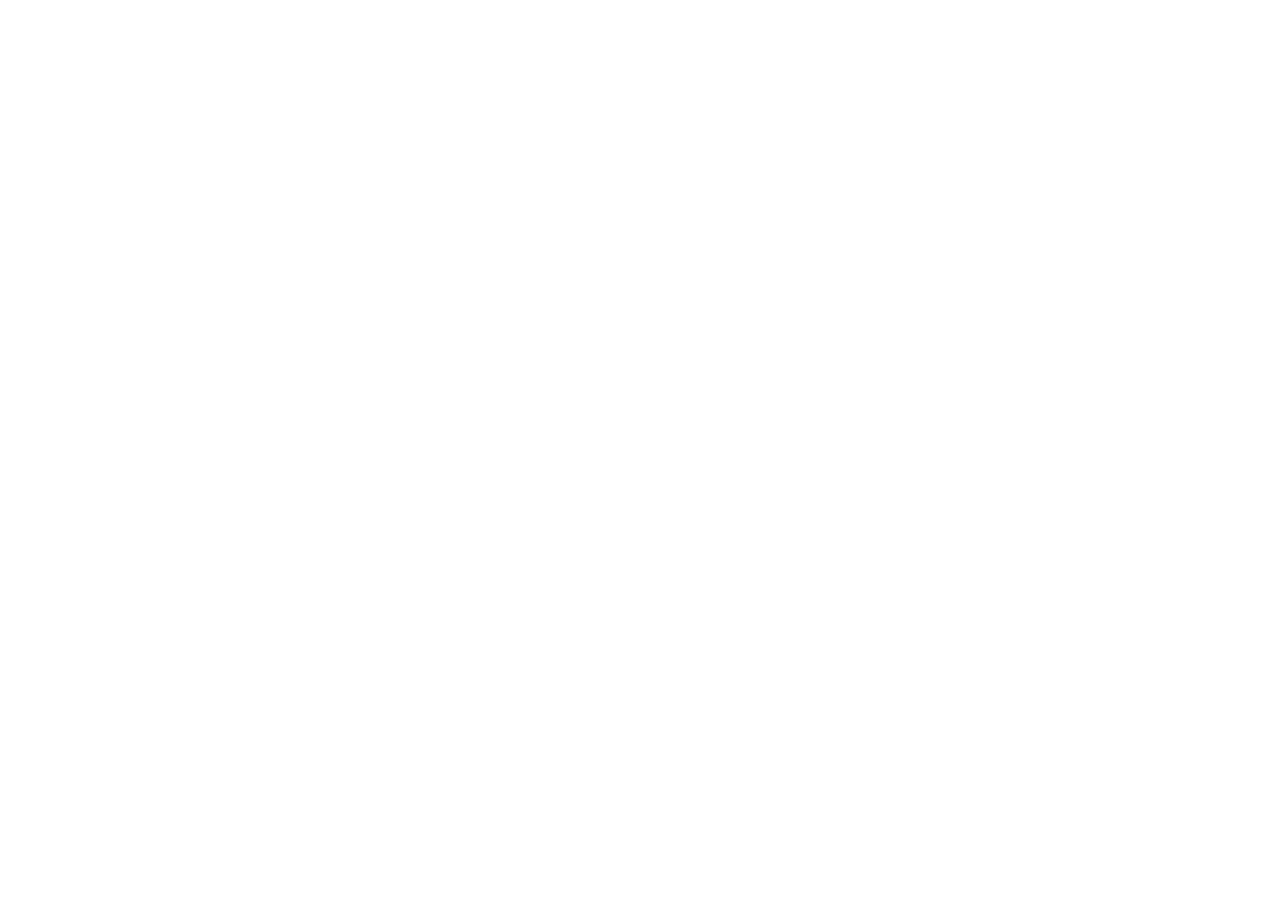
==== index.html @ 8bd4254a "first commit" ====
<!DOCTYPE html>
    <html lang="en">
    <head>
        <meta charset="UTF-8">
        <meta http-equiv="X-UA-Compatible" content="IE=edge">
        <meta name="viewport" content="width=device-width, initial-scale=1.0">
        
        <title>htmlcss-shoes</title>
    </head>

    <body>
        
    </body>
</html>
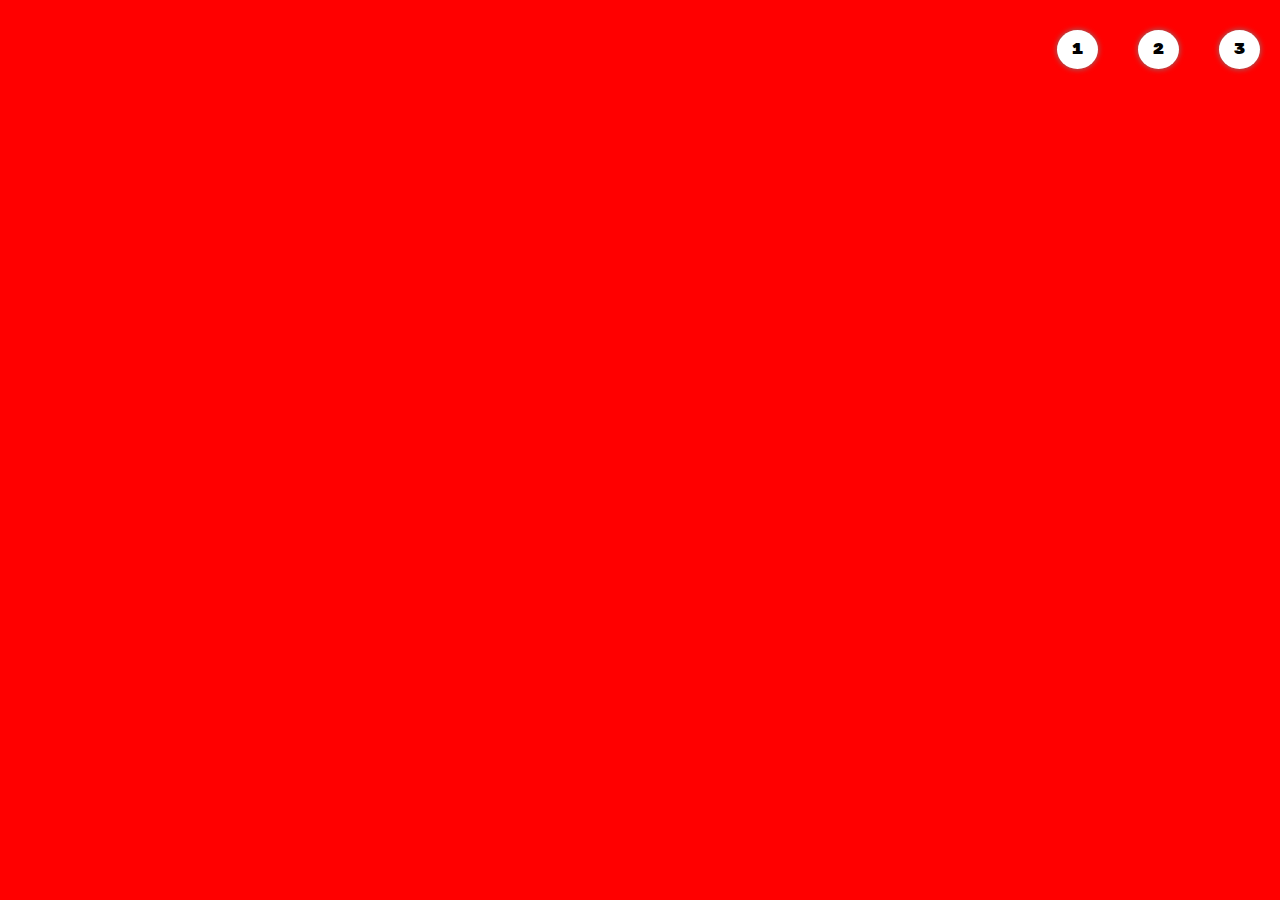
==== commit e8b8de96: "[FEAT] struttura header ed inserimento font" ====
--- a/index.html
+++ b/index.html
@@ -4,11 +4,39 @@
         <meta charset="UTF-8">
         <meta http-equiv="X-UA-Compatible" content="IE=edge">
         <meta name="viewport" content="width=device-width, initial-scale=1.0">
+
+        <!-- FONT RUBIK MONO ONE -->
+        <link rel="preconnect" href="https://fonts.googleapis.com">
+        <link rel="preconnect" href="https://fonts.gstatic.com" crossorigin>
+        <link href="https://fonts.googleapis.com/css2?family=Rubik+Mono+One&display=swap" rel="stylesheet">
+
+        <!-- COLLEGAMENTO A STYLE.CSS -->
+        <link rel="stylesheet" href="./css/style.css">
         
         <title>htmlcss-shoes</title>
     </head>
 
     <body>
-        
+        <!-- MAIN -->
+        <main>
+            <!-- PRIMO MAIN CONTAINER -->
+            <div class="main-container red">
+                <!-- HEADER -->
+                <header>
+                    <div class="container">
+                        <div class="row">
+                            <div class="header-col">
+                                <a href="#">1</a>
+                                <a href="#">2</a>
+                                <a href="#">3</a>
+                            </div>
+                        </div>
+                    </div>
+                </header>
+                <!-- FINE HEADER -->
+            </div>
+            <!-- FINE PRIMO MAIN CONTAINER -->
+        </main>
+        <!-- FINE MAIN -->
     </body>
 </html>--- a/css/style.css
+++ b/css/style.css
@@ -0,0 +1,55 @@
+*{
+    margin: 0;
+    padding: 0;
+    box-sizing: border-box;
+}
+
+body{
+    font-family: 'Rubik Mono One', sans-serif;
+}
+
+/* HEADER */
+    .header-col{
+        width: 100%;
+
+        display: flex;
+        flex-flow: row wrap;
+        justify-content: flex-end;
+        align-items: center;
+        margin-top: 30px;
+    }
+
+    .header-col > a{
+        color: black;
+        background-color: #fff;
+        text-decoration: none;
+
+        font-size: 15px;
+
+        padding: 10px 14px;
+        margin-left: 20px;
+        margin-right: 20px;
+
+        border-radius: 50%;
+        box-shadow: 0px 0px 5px 1px rgba(128, 128, 128, 0.73);
+    }
+/* FINE HEADER */
+
+/* MAIN */
+    .main-container{
+        width: 100%;
+        height: 100vh;
+    }
+
+    .red{
+        background-color: #FF0000;
+    }
+/* FINE MAIN */
+
+/* UTILITIES */
+    .row{
+        width: 100%;
+        display: flex;
+        flex-flow: row wrap;
+    }
+/* FINE UTILITIES */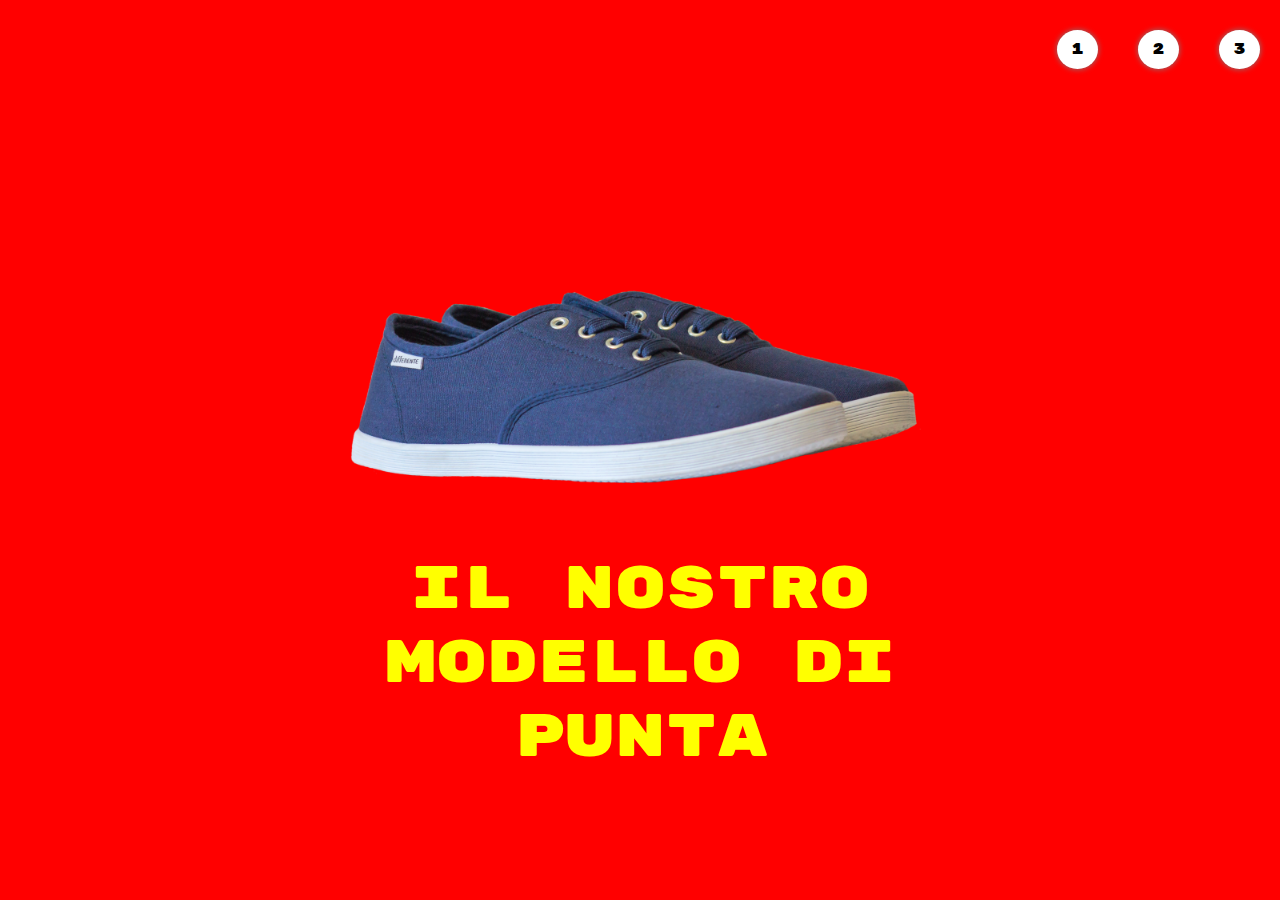
==== commit a1d63798: "[FEAT] contenuti main container 1" ====
--- a/index.html
+++ b/index.html
@@ -34,6 +34,10 @@
                     </div>
                 </header>
                 <!-- FINE HEADER -->
+                <div class="main-content">
+                    <img src="./img/01.png" alt="foto1">
+                    <div class="main-title">IL NOSTRO MODELLO DI PUNTA</div>
+                </div>
             </div>
             <!-- FINE PRIMO MAIN CONTAINER -->
         </main>
--- a/css/style.css
+++ b/css/style.css
@@ -11,12 +11,11 @@
 /* HEADER */
     .header-col{
         width: 100%;
+        margin-top: 30px;
 
         display: flex;
         flex-flow: row wrap;
         justify-content: flex-end;
-        align-items: center;
-        margin-top: 30px;
     }
 
     .header-col > a{
@@ -39,17 +38,45 @@
     .main-container{
         width: 100%;
         height: 100vh;
+        position: relative;
     }
 
-    .red{
-        background-color: #FF0000;
+    .main-content{
+        position: absolute;
+        top: 50%;
+        left: 50%;
+        transform: translate(-50%, -50%);
+
+        display: flex;
+        flex-flow: row wrap;
+        justify-content: center;
+    }
+
+    .main-content > *{
+        width: 100%;
+        height: 100%;
+    }
+
+    .main-content > .main-title{
+        text-align: center;
+        font-size: 60px;
+        color: #FFFF00;
     }
 /* FINE MAIN */
 
 /* UTILITIES */
+    .container{
+        width: 100%;
+    }
+
     .row{
         width: 100%;
         display: flex;
         flex-flow: row wrap;
     }
+    /* BG COLOR */
+        .red{
+            background-color: #FF0000;
+        }
+    /* FINE BG COLOR */
 /* FINE UTILITIES */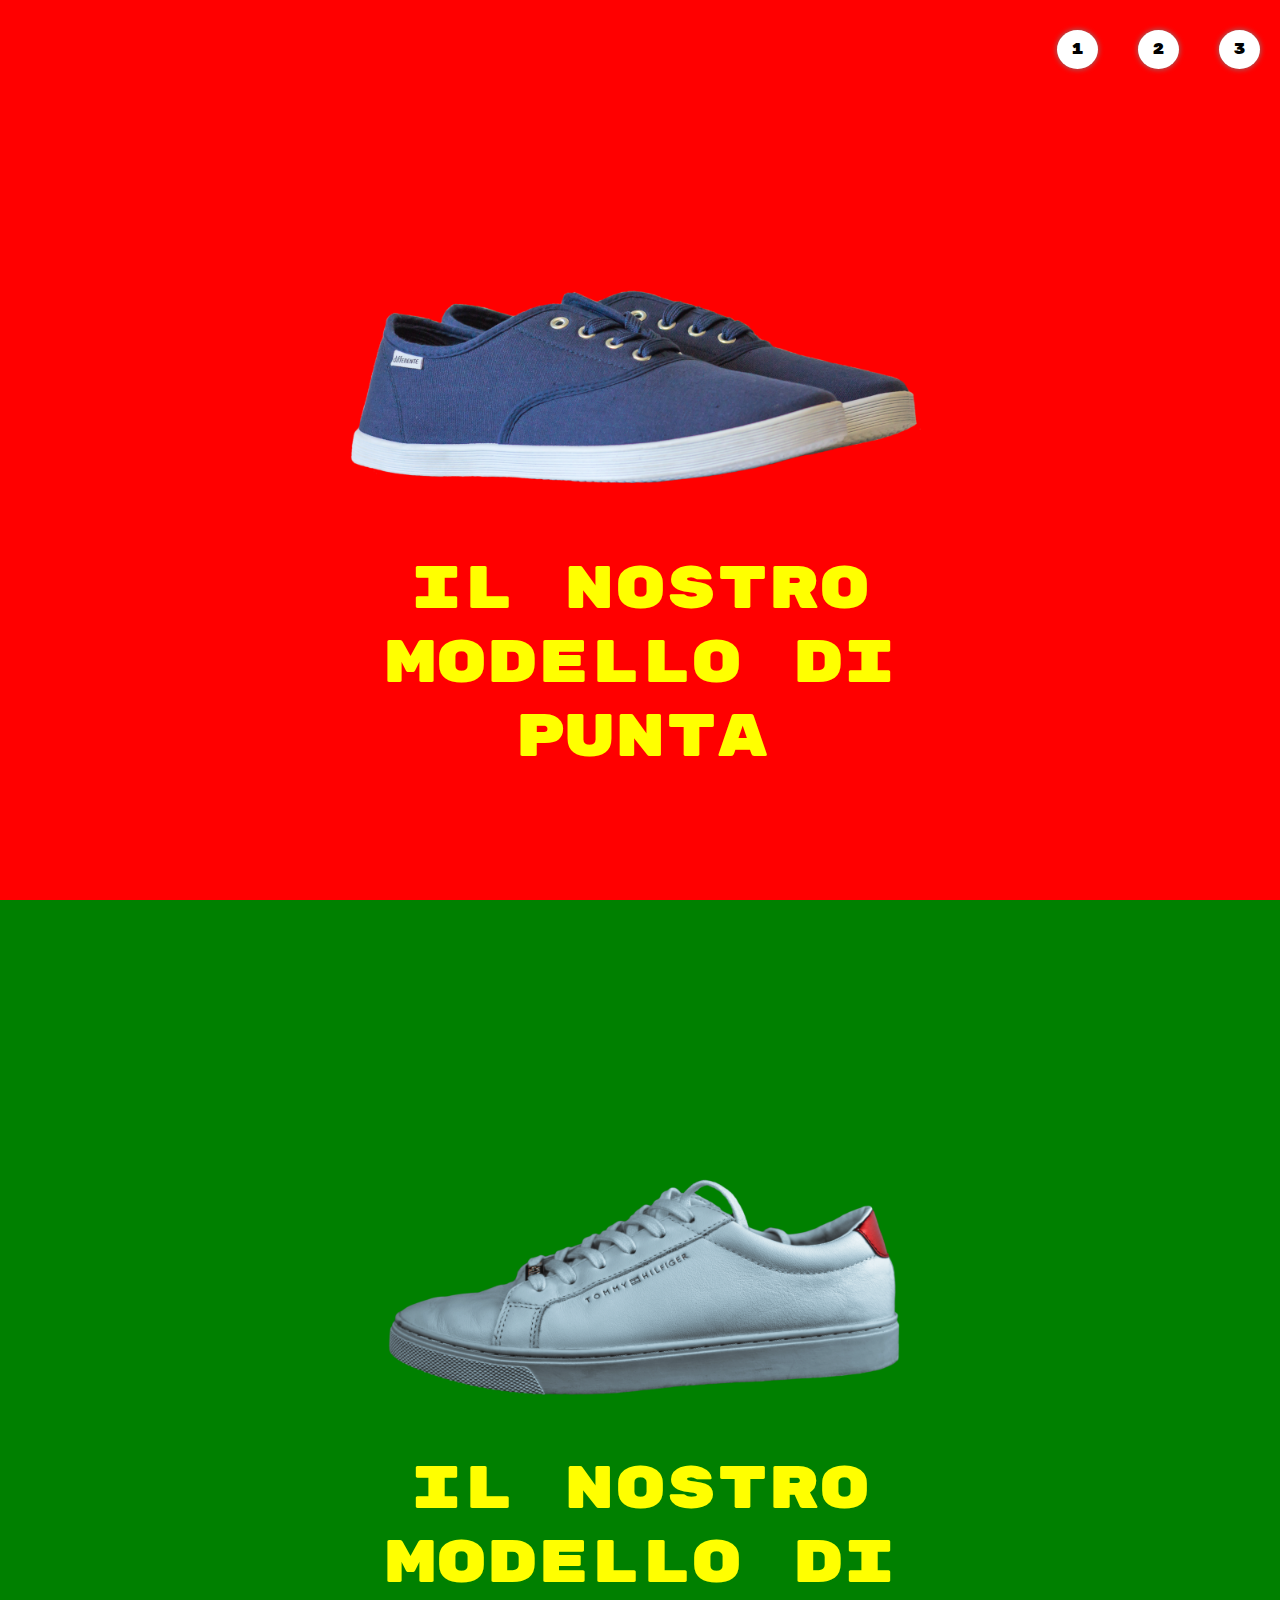
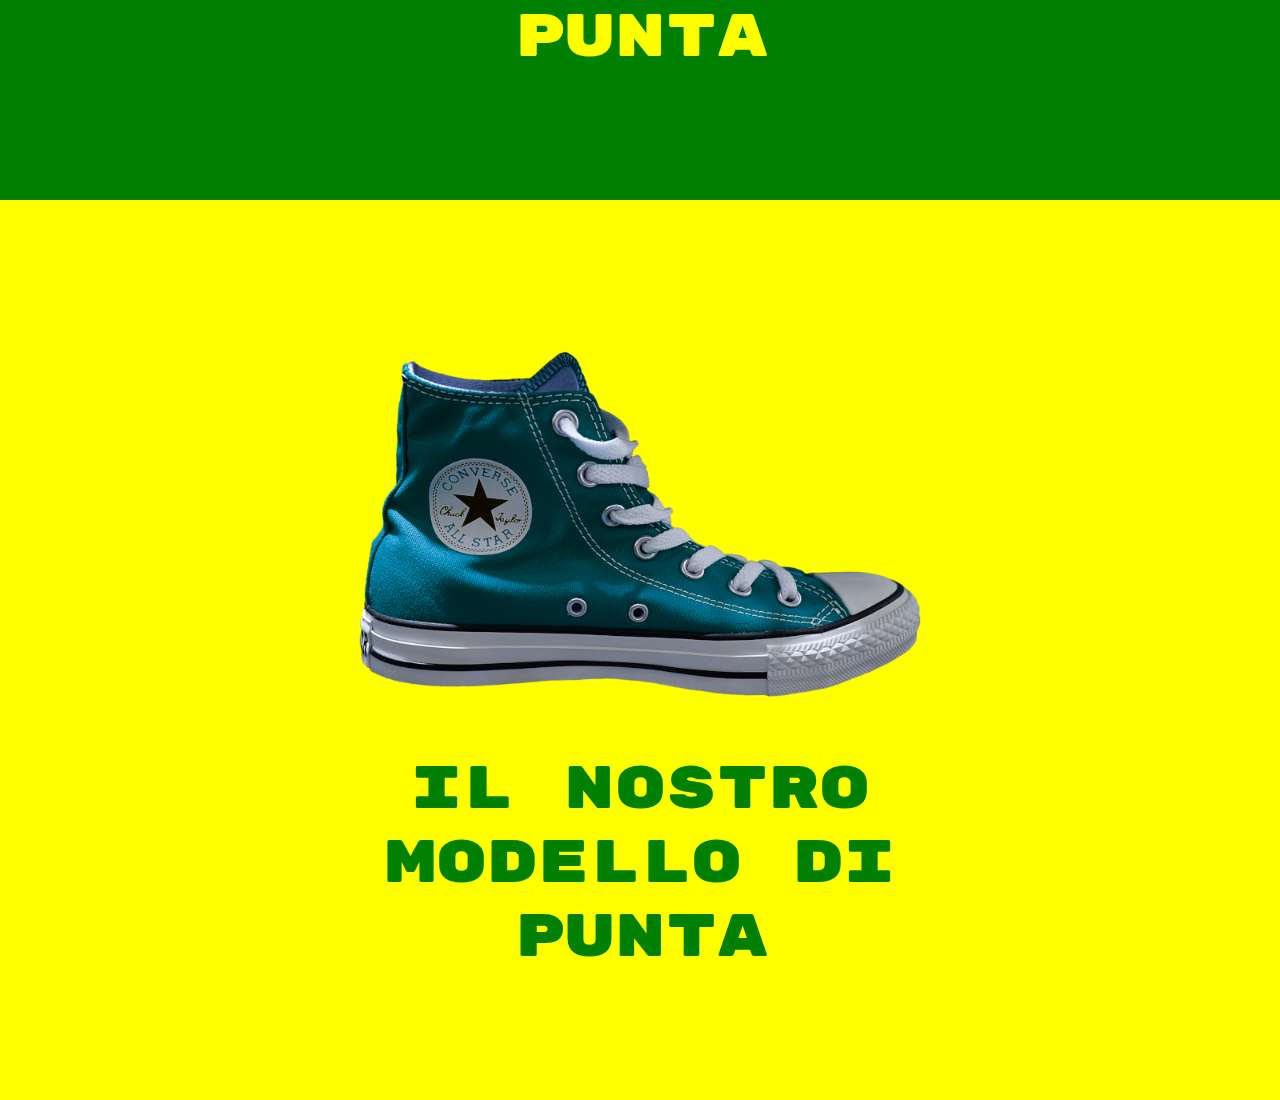
==== commit 0b02dd40: "Esercizio Completato" ====
--- a/index.html
+++ b/index.html
@@ -20,7 +20,7 @@
         <!-- MAIN -->
         <main>
             <!-- PRIMO MAIN CONTAINER -->
-            <div class="main-container red">
+            <div class="main-container bgcolor-red">
                 <!-- HEADER -->
                 <header>
                     <div class="container">
@@ -36,10 +36,26 @@
                 <!-- FINE HEADER -->
                 <div class="main-content">
                     <img src="./img/01.png" alt="foto1">
-                    <div class="main-title">IL NOSTRO MODELLO DI PUNTA</div>
+                    <div class="main-title yellow">IL NOSTRO MODELLO DI PUNTA</div>
                 </div>
             </div>
             <!-- FINE PRIMO MAIN CONTAINER -->
+            <!-- SECONDO MAIN CONTAINER -->
+            <div class="main-container bgcolor-green">
+                <div class="main-content">
+                    <img src="./img/02.png" alt="foto2">
+                    <div class="main-title yellow">IL NOSTRO MODELLO DI PUNTA</div>
+                </div>
+            </div>
+            <!-- FINE SECONDO MAIN CONTAINER -->
+            <!-- TERZO MAIN CONTAINER -->
+            <div class="main-container bgcolor-yellow">
+                <div class="main-content">
+                    <img src="./img/03.png" alt="foto3">
+                    <div class="main-title green">IL NOSTRO MODELLO DI PUNTA</div>
+                </div>
+            </div>
+            <!-- FINE TERZO MAIN CONTAINER -->
         </main>
         <!-- FINE MAIN -->
     </body>
--- a/css/style.css
+++ b/css/style.css
@@ -54,13 +54,11 @@
 
     .main-content > *{
         width: 100%;
-        height: 100%;
     }
 
     .main-content > .main-title{
         text-align: center;
         font-size: 60px;
-        color: #FFFF00;
     }
 /* FINE MAIN */
 
@@ -75,8 +73,25 @@
         flex-flow: row wrap;
     }
     /* BG COLOR */
-        .red{
+        .bgcolor-red{
             background-color: #FF0000;
         }
+
+        .bgcolor-green{
+            background-color: #008000;
+        }
+
+        .bgcolor-yellow{
+            background-color: #FFFF00;
+        }
     /* FINE BG COLOR */
+    /* TEXT COLOR */
+        .yellow{
+            color: #FFFF00;
+        }
+
+        .green{
+            color: #008000;
+        }
+    /* FINE TEXT COLOR */
 /* FINE UTILITIES */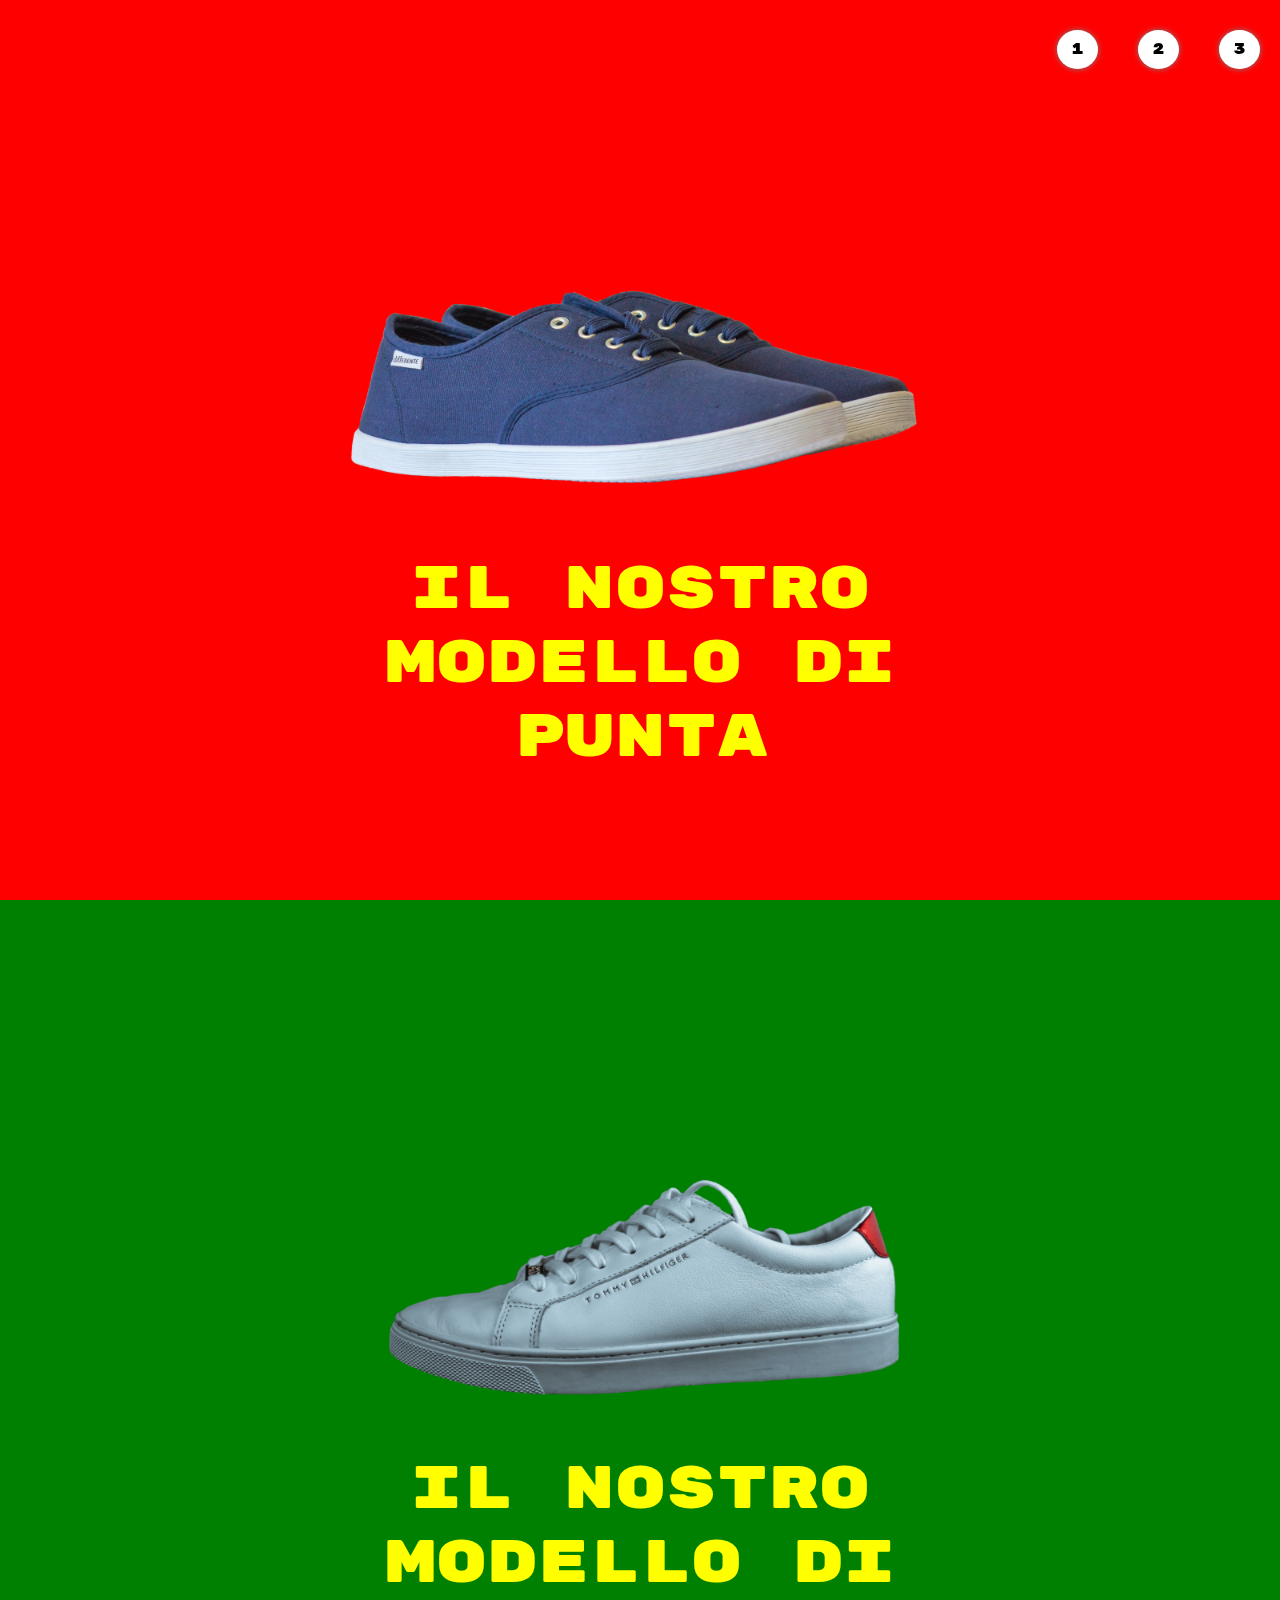
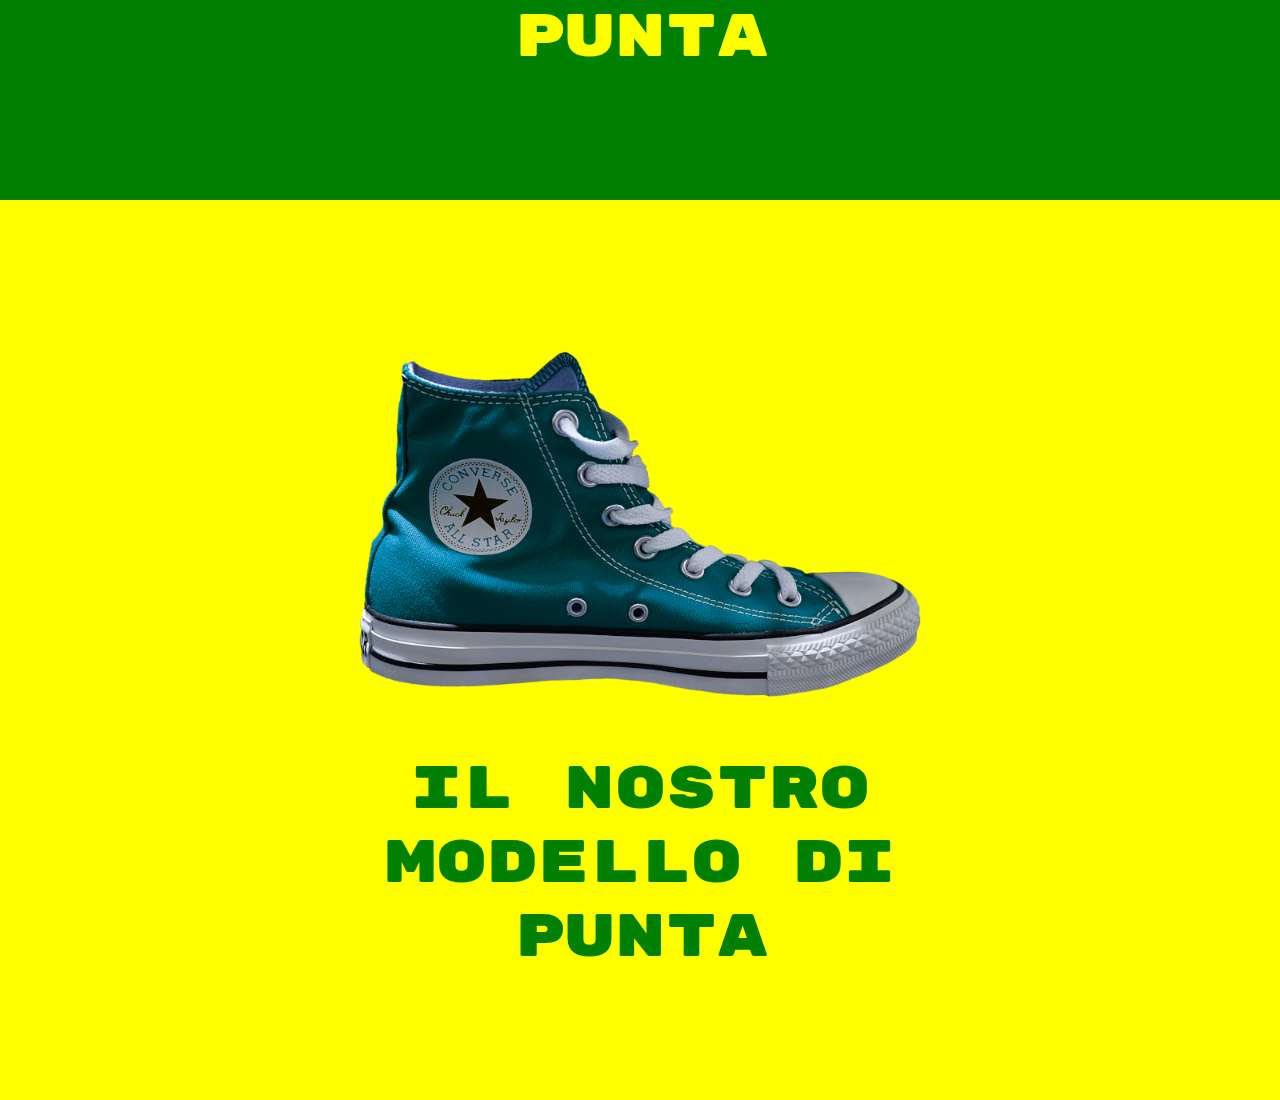
==== commit b4f22792: "Correzione Esercizio Base. Completato" ====
--- a/index.html
+++ b/index.html
@@ -17,23 +17,23 @@
     </head>
 
     <body>
+        <!-- HEADER -->
+        <header>
+            <div class="container">
+                <div class="row">
+                    <div class="header-col">
+                        <a href="#">1</a>
+                        <a href="#">2</a>
+                        <a href="#">3</a>
+                    </div>
+                </div>
+            </div>
+        </header>
+        <!-- FINE HEADER -->
         <!-- MAIN -->
         <main>
             <!-- PRIMO MAIN CONTAINER -->
             <div class="main-container bgcolor-red">
-                <!-- HEADER -->
-                <header>
-                    <div class="container">
-                        <div class="row">
-                            <div class="header-col">
-                                <a href="#">1</a>
-                                <a href="#">2</a>
-                                <a href="#">3</a>
-                            </div>
-                        </div>
-                    </div>
-                </header>
-                <!-- FINE HEADER -->
                 <div class="main-content">
                     <img src="./img/01.png" alt="foto1">
                     <div class="main-title yellow">IL NOSTRO MODELLO DI PUNTA</div>
--- a/css/style.css
+++ b/css/style.css
@@ -9,6 +9,14 @@
 }
 
 /* HEADER */
+    header{
+        position: fixed;
+        top: 0;
+        left: 0;
+        right: 0;
+        z-index: 100;
+    }
+
     .header-col{
         width: 100%;
         margin-top: 30px;
